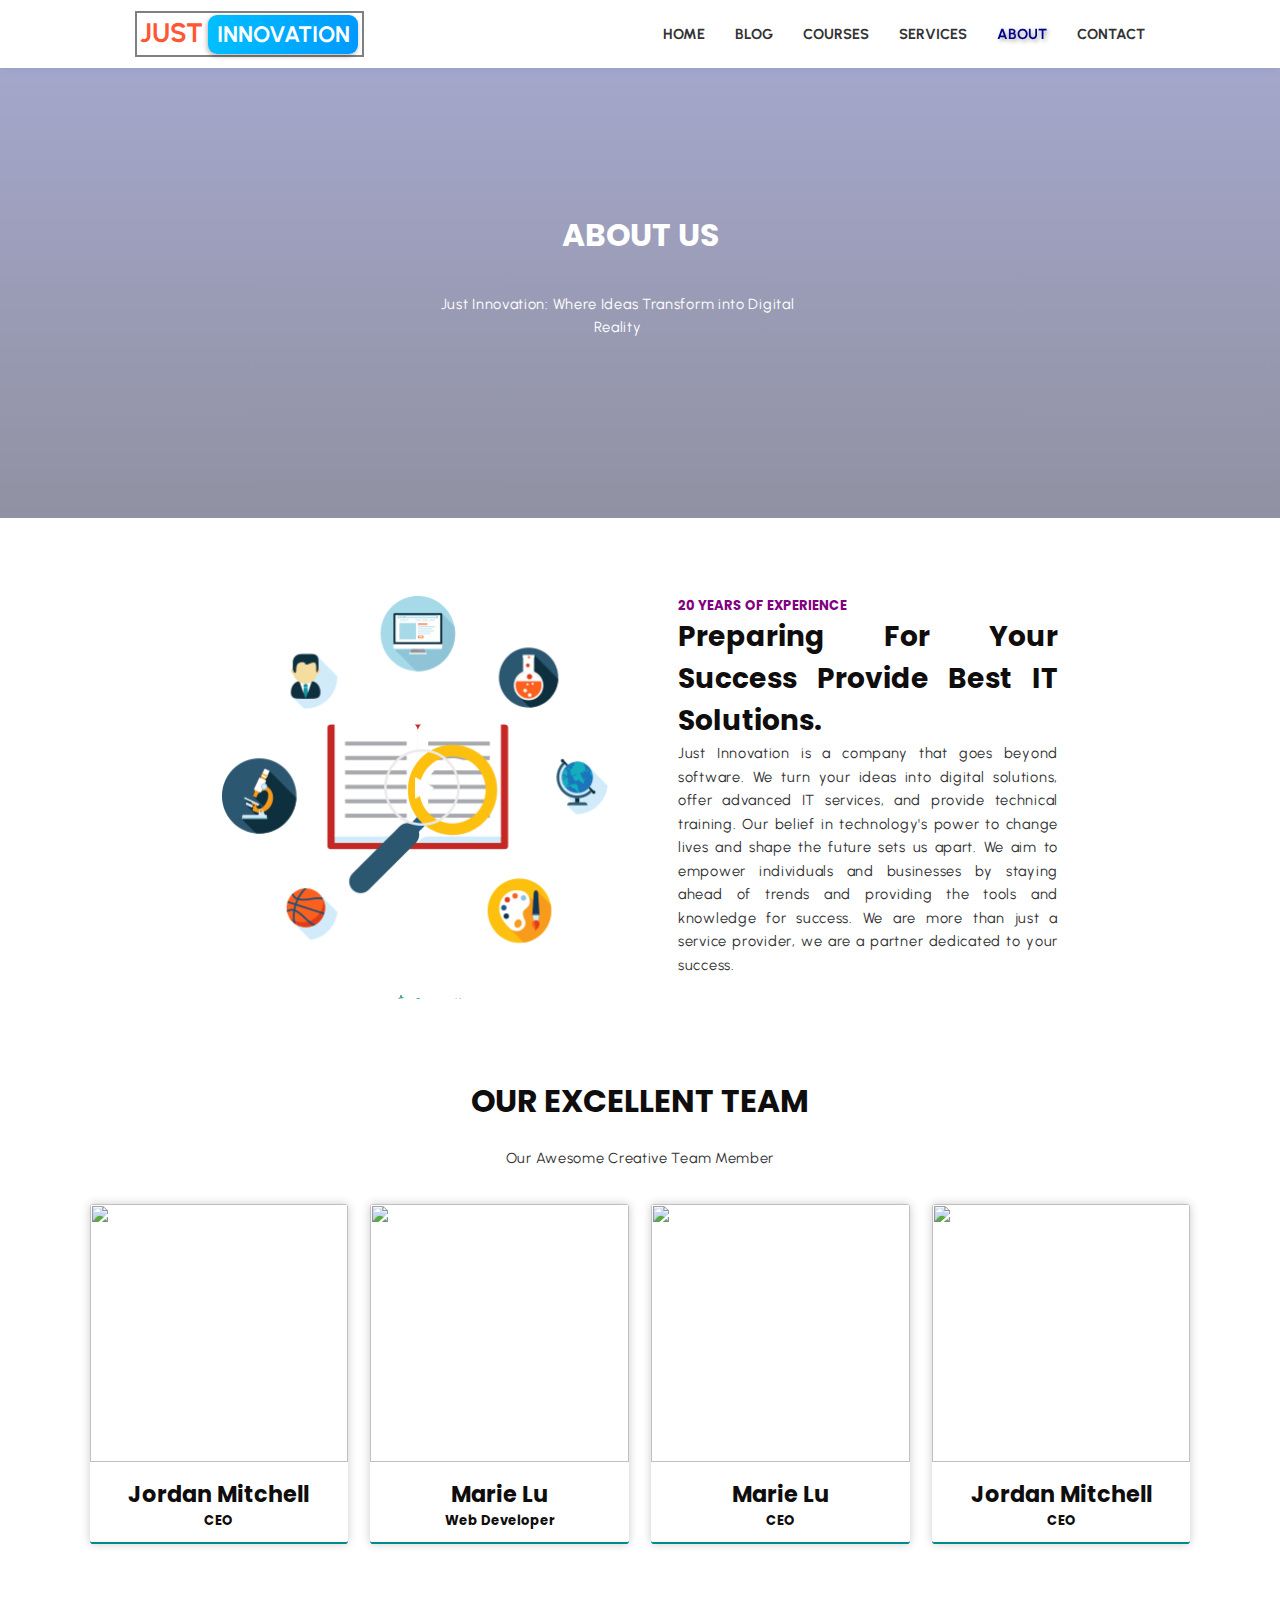
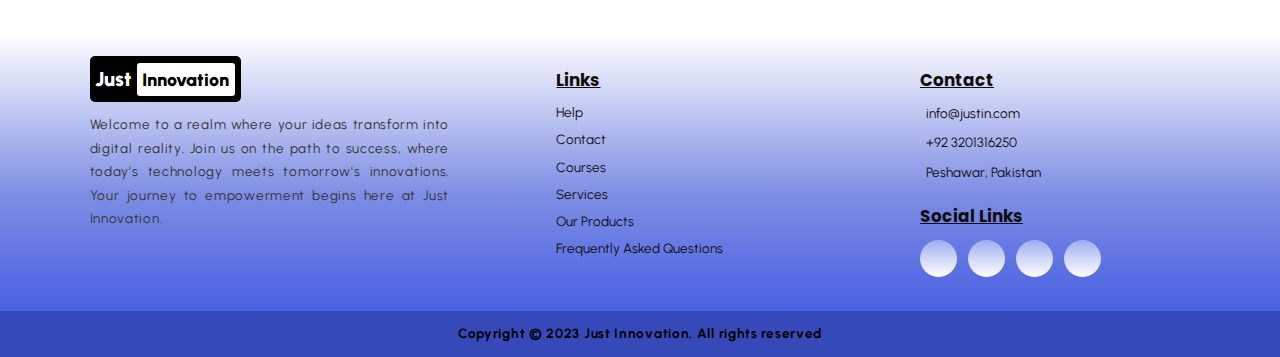
==== about.html @ c1ca33aa "commit" ====
<!DOCTYPE html>
<html lang="en">

<head>
  <meta charset="UTF-8" />
  <meta name="viewport" content="width=device-width, initial-scale=1.0" />
  <title>JUST IN - About Us</title>
  <link rel="shortcut icon" href="images/favicon.ico" type="image/x-icon">
  <link rel="stylesheet" href="https://cdnjs.cloudflare.com/ajax/libs/font-awesome/6.4.2/css/all.min.css"
    integrity="sha512-z3gLpd7yknf1YoNbCzqRKc4qyor8gaKU1qmn+CShxbuBusANI9QpRohGBreCFkKxLhei6S9CQXFEbbKuqLg0DA=="
    crossorigin="anonymous" referrerpolicy="no-referrer" />
  <link rel="stylesheet" href="style.css" />
</head>

<body>
  <!-- ========== Start navbar ========== -->
  <header class="navbar-section">
    <div class="container">
      <div class="navbar-brand">
        <a href="index.html"><span>just</span><span>innovation</span></a>
      </div>
      <div class="navbar-links">
        <ul>
          <li class="nav-item"><a class="nav-link" href="index.html">home</a></li>
          <li class="nav-item"><a class="nav-link" href="blog.html">blog</a></li>
          <li class="nav-item"><a class="nav-link" href="courses.html">courses</a></li>
          <li class="nav-item"><a class="nav-link" href="services.html">services</a></li>
          <li class="nav-item"><a class="nav-link active" href="about.html">about</a></li>
          <li class="nav-item"><a class="nav-link" href="contact.html">contact</a></li>
        </ul>
      </div>
    </div>
  </header>
  <!-- ========== End navbar ========== -->
  <!-- ========== Start About page Section ========== -->
  <section class="about-page-section">
    <div class="container top-bg">
      <div>
        <h1 class="section-heading">about us</h1>
        <p class="section-para">Just Innovation: Where Ideas Transform into Digital Reality</p>
      </div>
    </div>
    <div class="container">
      <div class="about">
        <figure>
          <img src="images/about.png" alt="" width="100%" height="100%">
        </figure>
        <div class="about-content">
          <h3 class="box-sub-heading">20 YEARS OF EXPERIENCE</h3>
          <h1 class="box-heading">Preparing For Your Success Provide Best IT Solutions.</h1>
          <p class="box-para">Just Innovation is a company that goes beyond software. We turn your ideas into digital
            solutions, offer advanced IT services, and provide technical training. Our belief in technology's power to
            change lives and shape the future sets us apart. We aim to empower individuals and businesses by staying
            ahead of trends and providing the tools and knowledge for success. We are more than just a service provider,
            we are a partner dedicated to your success.</p>
        </div>
      </div>
    </div>
  </section>
  <!-- ========== End About page Section ========== -->
  <!-- ========== Start Team Section ========== -->
  <section class="team-page-section">
    <div class="container">
      <div>
        <h1 class="section-heading">Our Excellent Team</h1>
        <p class="section-para">Our Awesome Creative Team Member</p>
      </div>
    </div>
    <div class="container grid grid-four-cols">
      <div class="team">
        <figure>
          <img src="https://qph.cf2.quoracdn.net/main-thumb-3607412-200-dyfgeuyqrqdehdspooupvbqpagcthrwj.jpeg" alt=""
            width="100%" height="100%">
        </figure>
        <div class="team-content">
          <h1 class="name">Jordan Mitchell</h1>
          <h3 class="post">CEO</h3>
        </div>
        <div class="media-icons">
          <ul>
            <li><a href="https://www.facebook.com" target="_blank"><i class="fa-brands fa-facebook"></i></a></li>
            <li><a href="https://www.pinterest.com" target="_blank"><i class="fa-brands fa-pinterest"></i></a></li>
            <li><a href="https://www.twitter.com" target="_blank"><i class="fa-brands fa-twitter"></i></a></li>
            <li><a href="https://www.linkedin.com" target="_blank"><i class="fa-brands fa-linkedin"></i></a></li>
          </ul>
        </div>
      </div>
      <div class="team">
        <figure>
          <img src="https://images1.penguinrandomhouse.com/author/223095" alt="" width="100%" height="100%">
        </figure>
        <div class="team-content">
          <h1 class="name">Marie Lu</h1>
          <h3 class="post">Web Developer</h3>
        </div>
        <div class="media-icons">
          <ul>
            <li><a href="https://www.facebook.com" target="_blank"><i class="fa-brands fa-facebook"></i></a></li>
            <li><a href="https://www.pinterest.com" target="_blank"><i class="fa-brands fa-pinterest"></i></a></li>
            <li><a href="https://www.twitter.com" target="_blank"><i class="fa-brands fa-twitter"></i></a></li>
            <li><a href="https://www.linkedin.com" target="_blank"><i class="fa-brands fa-linkedin"></i></a></li>
          </ul>
        </div>
      </div>
      <div class="team">
        <figure>
          <img src="https://images1.penguinrandomhouse.com/author/223095" alt="" width="100%" height="100%">
        </figure>
        <div class="team-content">
          <h1 class="name">Marie Lu</h1>
          <h3 class="post">CEO</h3>
        </div>
        <div class="media-icons">
          <ul>
            <li><a href="https://www.facebook.com" target="_blank"><i class="fa-brands fa-facebook"></i></a></li>
            <li><a href="https://www.pinterest.com" target="_blank"><i class="fa-brands fa-pinterest"></i></a></li>
            <li><a href="https://www.twitter.com" target="_blank"><i class="fa-brands fa-twitter"></i></a></li>
            <li><a href="https://www.linkedin.com" target="_blank"><i class="fa-brands fa-linkedin"></i></a></li>
          </ul>
        </div>
      </div>
      <div class="team">
        <figure>
          <img src="https://qph.cf2.quoracdn.net/main-thumb-3607412-200-dyfgeuyqrqdehdspooupvbqpagcthrwj.jpeg" alt=""
            width="100%" height="100%">
        </figure>
        <div class="team-content">
          <h1 class="name">Jordan Mitchell</h1>
          <h3 class="post">CEO</h3>
        </div>
        <div class="media-icons">
          <ul>
            <li><a href="https://www.facebook.com" target="_blank"><i class="fa-brands fa-facebook"></i></a></li>
            <li><a href="https://www.pinterest.com" target="_blank"><i class="fa-brands fa-pinterest"></i></a></li>
            <li><a href="https://www.twitter.com" target="_blank"><i class="fa-brands fa-twitter"></i></a></li>
            <li><a href="https://www.linkedin.com" target="_blank"><i class="fa-brands fa-linkedin"></i></a></li>
          </ul>
        </div>
      </div>
    </div>
  </section>
  <!-- ========== End Team Section ========== -->
  <!-- ========== Start footer Section ========== -->
  <section class="last-section">
    <footer>
      <div class="container">
        <div class="grid grid-three-cols">
          <div class="card">
            <div class="footer-brand">
              <a href="index.html">
                <span class="logo-text">Just<span class="highlight">Innovation</span></span>
              </a>
            </div>
            <p>Welcome to a realm where your ideas transform into digital reality. Join us on the path to success, where
              today's technology meets tomorrow's innovations. Your journey to empowerment begins here at Just
              Innovation.
            </p>
          </div>
          <div class="links">
            <h2>Links</h2>
            <ul>
              <li><a href="#">Help</a></li>
              <li><a href="contact.html">Contact</a></li>
              <li><a href="courses.html">Courses</a></li>
              <li><a href="services.html">Services</a></li>
              <li><a href="products.html">Our Products</a></li>
              <li><a href="faq.html">Frequently Asked Questions</a></li>
            </ul>
          </div>
          <div class="contact">
            <div class="contact-icons">
              <h2>Contact</h2>
              <ul>
                <li><i class="fa-solid fa-envelope"></i>info@justin.com</li>
                <li><i class="fa-solid fa-phone-volume"></i>+92 3201316250</li>
                <li><i class="fa-solid fa-location-dot"></i><a href="">Peshawar, Pakistan</a></li>
              </ul>
            </div>
            <div class="social-icons">
              <h2>Social Links</h2>
              <ul>
                <li><a href="https://www.facebook.com" target="_blank"><i class="fa-brands fa-facebook"
                      style="color:#1877F2"></a></i>
                </li>
                <li><a href="https://www.youtube.com" target="_blank"><i class="fa-brands fa-youtube"
                      style="color:#FF0000"></a></i>
                </li>
                <li><a href="https://www.discord.com" target="_blank"><i class="fa-brands fa-discord"
                      style="color:#5865F2"></a></i>
                </li>
                <li><a href="https://www.linkedin.com" target="_blank"><i class="fa-brands fa-linkedin-in"
                      style="color:#0077B5"></i></a>
                </li>
              </ul>
            </div>
          </div>
        </div>
        <div class="copyright">
          <p>Copyright © 2023 <a href="index.html">Just Innovation</a>. All rights reserved</p>
        </div>
      </div>
    </footer>
  </section>
  <!-- ========== End footer Section ========== -->
  <script src="script.js"></script>
</body>

</html>
---- style.css ----
@import url("https://fonts.googleapis.com/css2?family=Poppins:wght@100;200;300;400;500;600;700;800;900&family=Urbanist:wght@100;200;300;400;500;600;700;800;900&display=swap");

/* base line */
* {
  margin: 0;
  padding: 0;
  box-sizing: border-box;
  font-family: "Urbanist", sans-serif;
  color: var(--font-color);
}

html {
  font-size: 80%;
}

h1,
h2,
h3,
h4,
h5,
h6 {
  font-family: "Poppins", sans-serif;
  text-transform: capitalize;
}

p,
label {
  font-size: 1.3rem;
  letter-spacing: 0.7px;
  color: var(--para-color);
  line-height: 2.1rem;
}

a {
  text-decoration: none;
  color: inherit;
}

ul,
li {
  list-style: none;
}

/* theme */
:root {
  --main-color: #0099ff;
  --supporting-color: #ff5733;
  --supporting2-color: #e3ecf7;
  --bg-color: hsl(0, 90%, 100%) ff;
  --white-color: white;
  --black-color: black;
  --font-color: #0f0d0d;
  --heading-color: black;
  --para-color: #333;
  --btn-hover-color: hsl(11, 80%, 60%);
  --btn-box-shadow: rgba(50, 50, 93, 0.25) 0px 6px 12px -2px,
    rgba(0, 0, 0, 0.3) 0px 3px 7px -3px;
}

/* layout */
.container {
  max-width: 150rem;
  margin: 0 auto;
  padding: 0 8rem;
  height: max-content;
}

.grid {
  display: grid;
  padding: 3rem 8rem;
}

.grid-two-cols {
  grid-template-columns: repeat(2, 1fr);
}

.grid-three-cols {
  grid-template-columns: repeat(3, 1fr);
}

.grid-four-cols {
  grid-template-columns: repeat(4, 1fr);
}

/* module / reusable */
.section-heading {
  margin: 5rem 0 2rem;
  font-size: 2.8rem;
  text-align: center;
  text-transform: uppercase;

  & h1 {
    font-size: 2.8rem;
  }
}
.section-para {
  text-align: center;
  display: block;
  width: 90%;
  margin: 0 auto;
  font-size: 1.3rem;
}

.box-heading,
.card-heading {
  font-size: 1.5rem;
  margin: 1.5rem 0;
}
.box-para,
.card-para {
  font-size: 1.3rem;
}
.btn {
  padding: 1rem;
  background-color: var(--main-color);
  color: var(--bg-color);
  font-size: large;
  font-weight: bold;
  border-radius: 5px;
  -webkit-border-radius: 5px;
  -moz-border-radius: 5px;
  -ms-border-radius: 5px;
  -o-border-radius: 5px;
  transition: all 0.1s linear;
  -webkit-transition: all 0.1s linear;
  -moz-transition: all 0.1s linear;
  -ms-transition: all 0.1s linear;
  -o-transition: all 0.1s linear;
  box-shadow: var(--btn-box-shadow);
  text-transform: capitalize;
  width: max-content;
  letter-spacing: 1px;
  cursor: pointer;

  &:hover {
    background-color: var(--btn-hover-color);
  }
}

input::placeholder,
textarea::placeholder,
option {
  font-weight: bold;
  color: #555555bd;
}

.top-bg {
  height: 50vh;
  display: grid;
  place-items: center;

  & h1,
  & p {
    color: white;
    padding: 0 2rem;
    margin: 0 0 3rem;
  }
  background: fixed;
  background-image: linear-gradient(
      rgba(130, 134, 190, 0.7),
      rgba(0, 0, 0, 0.5)
    ),
    url("https://images.unsplash.com/photo-1551434678-e076c223a692?q=80&w=1470&auto=format&fit=crop&ixlib=rb-4.0.3&ixid=M3wxMjA3fDB8MHxwaG90by1wYWdlfHx8fGVufDB8fHx8fA%3D%3D");
  background-position: 10%;
  background-repeat: no-repeat;
}

/* states */
/***** Start navbar *****/
.navbar-section {
  width: 100%;
}

/* logo */
.navbar-section .container {
  display: flex;
  justify-content: space-around;
  align-items: center;
  flex-wrap: wrap;
  padding: 1rem 0;
  box-shadow: 0 0 10px 0 #bee3f0;
}

.navbar-brand a {
  text-transform: uppercase;
  border: 2px solid grey;
  display: block;
  padding: 0.25rem 0.3rem 0.5rem;
  font-weight: bold;
}

.navbar-brand a span:first-child {
  color: var(--supporting-color);
  margin-right: 0.4rem;
  font-size: 2.4rem;
}

.navbar-brand a span:last-child {
  background: linear-gradient(to right, #00bfff, #0099ff);
  font-size: 2rem;
  color: #fff;
  padding: 0.5rem 0.8rem;
  border-radius: 9px;
  box-shadow: -1px 2px 5px rgba(0, 0, 0, 0.3);
  -webkit-border-radius: 9px;
  -moz-border-radius: 9px;
  -ms-border-radius: 9px;
  -o-border-radius: 9px;
}
/* logo end */
.navbar-links ul {
  display: flex;
  list-style: none;
  font-size: 1.3rem;
  text-transform: uppercase;

  & li {
    margin-inline-start: 30px;
    display: inline-block;
    font-weight: bold;
    color: var(--para-color);
    position: relative;

    &::after {
      content: " ";
      position: absolute;
      bottom: 0;
      left: 0;
      width: 0;
      border-bottom: 2px solid var(--main-color);
      transition: all 0.3s linear;
      -webkit-transition: all 0.3s linear;
      -moz-transition: all 0.3s linear;
      -ms-transition: all 0.3s linear;
      -o-transition: all 0.3s linear;
    }

    &:hover:after {
      width: 100%;
    }
  }

  & .active {
    color: darkblue;
    filter: drop-shadow(2px 2px 2px rgb(161, 159, 159));
  }
}
/***** End navbar *****/
/***** Start hero *****/
main {
  background: linear-gradient(to left, #7283e4, #6ad1f1);
  height: 90vh;
  position: relative;
  display: grid;
}

.hero-section .grid {
  place-items: center;
  margin: 0;
  padding: 5rem;
  gap: 10rem;
}

.hero-content {
  height: max-content;
  display: grid;
  gap: 2rem;
  text-transform: capitalize;
  text-wrap: wrap;

  & .hero-subheading {
    color: darkblue;
    font-family: "Trebuchet MS", sans-serif;
  }

  & .hero-heading {
    color: #003b99;
    font-size: 3rem;
    font-weight: 900;
    filter: drop-shadow(2px 2px 2px orangered);
  }

  & .hero-para {
    color: var(--white-color);
    font-size: 1.2rem;
    text-align: justify;
    letter-spacing: 1px;
    line-height: 1.8rem;
    padding-right: 50px;
  }

  & .hero-btn {
    margin-top: 3rem;
  }
}

.hero-img img {
  transition: 2;
  transition: all 0.2s ease-in-out;
  -webkit-transition: all 0.3s ease-in-out;
  -moz-transition: all 0.3s ease-in-out;
  -ms-transition: all 0.3s ease-in-out;
  -o-transition: all 0.3s ease-in-out;

  &:hover {
    filter: drop-shadow(2px 3px 2px rgb(11, 168, 230));
    -webkit-filter: drop-shadow(2px 3px 2px rgb(11, 168, 230));
  }
}

/* shape divider */
.custom-shape-divider-bottom-1697214771 {
  position: absolute;
  bottom: 0;
  left: 0;
  width: 100%;
  overflow: hidden;
  line-height: 0;
  transform: rotate(180deg);
  -webkit-transform: rotate(180deg);
  -moz-transform: rotate(180deg);
  -ms-transform: rotate(180deg);
  -o-transform: rotate(180deg);
}

.custom-shape-divider-bottom-1697214771 svg {
  position: relative;
  display: block;
  width: calc(100% + 1.3px);
  height: 130px;
  transform: rotateY(180deg);
  -webkit-transform: rotateY(180deg);
  -moz-transform: rotateY(180deg);
  -ms-transform: rotateY(180deg);
  -o-transform: rotateY(180deg);

  &:nth-child(2) {
    bottom: 60px;
  }
}

.custom-shape-divider-bottom-1697214771 .shape-fill {
  fill: #ffffff;
}
/***** End hero *****/
/***** Start About Section *****/
.about-section .grid {
  gap: 5rem;
}

.about-section .about-box {
  display: grid;
  place-items: center;
  text-align: center;
  margin-bottom: 5rem;
  padding: 2rem 3rem;
  border-radius: 0.5rem;
  box-shadow: 0 0 1rem lightgray;
}

.about-section .icon {
  background-color: #bbdcf1;
  box-shadow: 0 0 100px 0px rgba(0, 0, 0, 0.3);
  border-radius: 50%;
  -webkit-border-radius: 50%;
  -moz-border-radius: 50%;
  -ms-border-radius: 50%;
  -o-border-radius: 50%;
  padding: 2rem;
  width: 10rem;
  height: 10rem;
  transition: all 0.3s ease-in-out;
  -webkit-transition: all 0.3s ease-in-out;
  -moz-transition: all 0.3s ease-in-out;
  -ms-transition: all 0.3s ease-in-out;
  -o-transition: all 0.3s ease-in-out;

  &:hover {
    background: linear-gradient(
      to left,
      rgb(133, 174, 240),
      rgb(180, 204, 243)
    );
    transform: scale(1.1);
    -webkit-transform: scale(1.1);
    -moz-transform: scale(1.1);
    -ms-transform: scale(1.1);
    -o-transform: scale(1.1);
  }
}
/***** End About Section *****/
/***** Course Section *****/
.course-section {
  background-color: #f1fcff;
  padding: 3rem 0;
  display: grid;
  place-items: center;
  gap: 1rem;

  & .section-heading {
    margin-bottom: 2rem;
  }

  & .grid {
    gap: 3rem;
  }
}

.course-section .course-box {
  background: linear-gradient(to left, #b6b6fd46, #ffffff33);
  padding: 5rem 4rem 1rem;
  box-shadow: rgba(0, 0, 0, 0.2) 0px 10px 50px;
  transition: all 0.2s ease-in-out;
  -webkit-transition: all 0.2s ease-in-out;
  -moz-transition: all 0.2s ease-in-out;
  -ms-transition: all 0.2s ease-in-out;
  -o-transition: all 0.2s ease-in-out;
  border-radius: 0.5rem;
  -webkit-border-radius: 0.5rem;
  -moz-border-radius: 0.5rem;
  -ms-border-radius: 0.5rem;
  -o-border-radius: 0.5rem;
  cursor: pointer;
  text-align: justify;
  min-height: max-content;
  border: 1px solid white;

  & .icon {
    padding: 1.3rem;
    width: 7rem;
    height: 7rem;
    border-radius: 50%;
    -webkit-border-radius: 50%;
    -moz-border-radius: 50%;
    -ms-border-radius: 50%;
    -o-border-radius: 50%;
  }

  & img {
    filter: drop-shadow(2px 2px 2px black);
    -webkit-filter: drop-shadow(2px 2px 2px black);
  }

  & .web {
    background: linear-gradient(to right, #0c8b0026, #00000031);
  }

  & .python {
    background: linear-gradient(to right, #02008b36, #97880049);
  }

  & .app {
    background: linear-gradient(to right, #fffb0031, #004ffa2d, #9900ff26);
  }

  & .ui-ux {
    background: linear-gradient(to right, #8b000026, #03009b26);
  }

  & .machine {
    background: linear-gradient(to right, #8b007826, #00426126);
  }

  & .media {
    background: linear-gradient(to right, #008d2a26, #ff000026);
  }

  & h3:hover {
    text-decoration: 1.5px underline;
  }

  & button {
    width: 100%;
    padding: 1rem;
    border: none;
    background: none;
    margin: 2rem 0;
    cursor: pointer;
    font-size: 1.4rem;
    font-weight: 600;
    background-color: #d0e0fa;
    transition: all 0.3s ease-in-out;
    -webkit-transition: all 0.3s ease-in-out;
    -moz-transition: all 0.3s ease-in-out;
    -ms-transition: all 0.3s ease-in-out;
    -o-transition: all 0.3s ease-in-out;
    color: var(--black-color);
  }

  &:hover button {
    background-color: #003b99;
    color: var(--white-color);
  }

  &:hover {
    background: linear-gradient(to right, #ebde9646, #5affff33);
  }
}

.course-section .btn {
  border-radius: 0;
  -webkit-border-radius: 0;
  -moz-border-radius: 0;
  -ms-border-radius: 0;
  -o-border-radius: 0;
}
/***** End Course Section *****/
/***** Choose Section *****/
.choose-section {
  & .grid {
    gap: 3rem;
  }

  & .section-heading {
    margin: 10rem 0 2rem;
  }
}

.choose-box {
  position: relative;
  padding: 4rem 3rem;
  width: 100%;
  height: 100%;
  border-radius: 1rem;
  background: linear-gradient(to top, #00000035, #d5e4ee);
  transition: all 0.8s ease-in;

  & p,
  & h1 {
    text-align: center;
  }
  &:hover {
    background: linear-gradient(to top, #00000038, #d5eee9);
  }
}
/***** End Choose Section *****/
/***** Partners Section *****/
.partner-section {
  & .grid {
    padding: 3rem;
    gap: 3rem;
    background: linear-gradient(to top, #cacaca00, #b5f0ff42);
  }

  & h1 {
    margin-top: 1rem;
    font-size: 2rem;
  }

  & .section-left,
  & .section-right {
    display: flex;
    flex-direction: column;
    justify-content: space-between;
  }
}

.partner-logo {
  display: flex;
  flex-wrap: wrap;
  justify-content: center;
  gap: 4rem;

  & img {
    padding: 1rem;
    max-width: 100%;
    width: 11rem;
    cursor: pointer;
    transition: all 0.2s ease-in-out;

    &:hover {
      scale: 1.2;
    }
  }
}
/***** End Partners Section *****/
/***** Bottom contact Section *****/
.contact-section {
  margin-top: 2rem;

  & .grid {
    width: 60%;
    padding: 2rem;
    background: linear-gradient(to right, #4e54c8, #8f94fb);
    place-items: center;
    border-radius: 0.5rem;
  }
  & h1 {
    color: darkblue;
    text-shadow: 2px 2px 2px rgb(137, 192, 49);
    margin-bottom: 2rem;
    font-size: 1.6rem;
    width: 90%;
  }
  & img {
    width: 100%;
    min-width: 20rem;
  }

  & .btn {
    & i {
      color: white;
      padding: 0.5rem;
      transition: all 0.3s ease-in;
    }
    &:hover i {
      translate: 0.5rem;
    }
  }
}
/***** End Bottom contact Section *****/

.last-section {
  background: linear-gradient(to top, #354fe2, #7d8de4, #ffffff);
}
/***** footer Section *****/
footer {
  margin-top: 5rem;
  .container {
    padding: 0;
  }

  & .grid {
    grid-template-columns: repeat(3, 1fr);
    gap: 1rem;
    place-items: center;
    align-items: start;
  }

  & p,
  li {
    font-size: 1.2rem;
    text-align: justify;
  }

  & h2 {
    margin-bottom: 1rem;
    text-decoration: underline;
  }
}

.footer-brand {
  & a {
    text-decoration: none;
    display: inline-block;
    font-weight: bold;
    padding: 0 0 2rem;
  }

  .logo-text {
    font-size: 1.8rem;
    background-color: black;
    color: white;
    padding: 1rem 0.5rem;
    border-radius: 5px;
    font-weight: bolder;
  }

  .highlight {
    font-size: 1.6rem;
    background-color: white;
    color: black;
    padding: 0.5rem;
    margin-left: 0.5rem;
    border-radius: 3px;
  }
}

footer .links ul {
  display: grid;
  gap: 1rem;

  & li {
    transition: all 0.2s ease-in-out;

    &:hover {
      color: white;
    }
  }
}

footer .contact {
  display: grid;
  gap: 2rem;

  & .contact-icons ul {
    display: grid;

    gap: 1rem;
    & li i {
      font-size: 1.3rem;
      margin-right: 0.5rem;
    }
  }

  & .social-icons ul {
    display: flex;
    flex-wrap: wrap;
    gap: 1rem;

    & li {
      width: 3.3rem;
      height: 3.3rem;
      display: flex;
      justify-content: center;
      align-items: center;
      z-index: 1;

      position: relative;

      &:after {
        content: " ";
        width: inherit;
        height: inherit;
        background: linear-gradient(to top, white, rgb(158, 173, 241));
        border-radius: 50%;
        position: absolute;
        top: 0;
        left: 0;
        z-index: -1;
        transition: all 0.3s ease-in-out;
      }
      &:hover::after {
        rotate: 360deg;
      }
    }

    & li i {
      font-size: 2.2rem;
    }
  }
}

.copyright {
  padding: 1rem;
  font-weight: bold;
  background: #3649b8;

  & P {
    text-align: center;
    color: black;
  }
}
/***** End Footer Section *****/
/* ? --------------- Pages --------------- ? */
/***** Blog page Section *****/
.blog-page-section {
  & .top-bg {
    background-image: linear-gradient(
        rgba(130, 134, 190, 0.7),
        rgba(0, 0, 0, 0.5)
      ),
      url("https://images.unsplash.com/photo-1557804506-669a67965ba0?q=80&w=1548&auto=format&fit=crop&ixlib=rb-4.0.3&ixid=M3wxMjA3fDB8MHxwaG90by1wYWdlfHx8fGVufDB8fHx8fA%3D%3D");
    background-position: 100% 80%;
  }

  & .grid {
    gap: 3rem;
  }
}
.blog {
  box-shadow: 0 0 20px 0 rgba(0, 0, 0, 0.288);
  border-radius: 5px;
  cursor: pointer;
  transition: all 0.3s ease-in-out;

  &:hover {
    scale: 1.01;
  }

  & h1 {
    margin: 0;

    &:hover {
      text-decoration: 2px underline;
    }
  }

  & img {
    width: 100%;
    height: auto;
    border-radius: 5px 5px 0 0;
  }

  & .blog-arrow {
    position: absolute;
    bottom: 2rem;
    right: 2rem;
    font-size: 1.3rem;
  }

  &:hover .blog-arrow {
    animation: arrow 2s linear infinite alternate-reverse;
  }
}

.blog .blog-content {
  padding: 1rem;
  position: relative;
  display: grid;
  gap: 2rem;

  & .category p {
    display: inline;
    padding: 0.3rem 0.7rem;
    background-color: var(--supporting-color);
    border-radius: 50px;
    text-transform: uppercase;
    font-size: 1rem;
    color: white;
    font-weight: bold;
  }

  & .author {
    display: flex;
    gap: 1rem;
    align-items: center;

    & img {
      width: 4rem;
      height: 4rem;
      border-radius: 50%;
      border: 2px solid grey;
      padding: 2px;
    }

    & h3 {
      margin-bottom: 6px;

      &:hover {
        text-decoration: 1px underline;
      }
    }

    & i {
      margin-right: 5px;
    }
  }
}

@keyframes arrow {
  0% {
    translate: 1rem;
  }
  100% {
    translate: -0.5rem;
    scale: 1.3;
  }
}
/***** End Blog page Section *****/
/***** Contact Page Section *****/
.contact-page-section {
  & .container {
    gap: 2rem;
  }

  & form {
    display: grid;
    gap: 0.5rem;
    background-color: var(--supporting2-color);
    padding: 2rem;
    min-width: 500px;

    .grid {
      padding: 0;
      gap: 1rem;
    }
  }
  & label {
    display: block;
    text-transform: uppercase;
  }

  & input,
  textarea,
  button {
    padding: 0.8rem;
    font-size: 1.1rem;
    width: 100%;
    outline: none;
    resize: vertical;
    border-radius: 0.3rem;
    letter-spacing: 1px;
    border: none;

    &:focus {
      box-shadow: inset 0 0 10px 0 #78c7fc;
    }
  }
}

.contact-box {
  & .grid {
    gap: 2rem;
    place-items: center;
    font-size: 1.6rem;
    background: #d1dadd;
    box-shadow: 0 0 6rem 0 #ccc;
    border-radius: 0.5rem;
  }

  & li {
    display: flex;
    justify-content: center;
    align-items: center;
    gap: 1rem;

    & i {
      font-size: 3rem;
    }
  }
}
/***** End Contact Page Section *****/
/***** Courses page Section *****/
.course-page-section {
  padding: 0;
  position: relative;

  & .top-bg {
    background-image: linear-gradient(
        rgba(130, 134, 190, 0.7),
        rgba(0, 0, 0, 0.5)
      ),
      url("https://images.unsplash.com/photo-1523580846011-d3a5bc25702b?q=80&w=1470&auto=format&fit=crop&ixlib=rb-4.0.3&ixid=M3wxMjA3fDB8MHxwaG90by1wYWdlfHx8fGVufDB8fHx8fA%3D%3D");
  }

  & .course-search-box {
    box-shadow: 0 0 20px 0 rgb(197, 191, 191);
    background-color: #dff0f5;
    width: max-content;
    margin-top: 3rem;

    & form {
      padding: 1rem;
      display: flex;
      justify-content: space-evenly;
      gap: 1rem;
      width: 100%;
    }

    & label:nth-child(2),
    & select {
      width: 10rem;
    }

    & input,
    & button,
    & select {
      border: none;
      outline: none;
      padding: 8px 15px;
      border-radius: 4px;
      height: 45px;
      font-size: 1.1rem;
      width: 100%;
      background-color: #cddee2af;

      &:focus {
        box-shadow: 0 0 1px 1px rgb(0, 195, 255);
      }
    }

    & #course-search {
      min-width: 25rem;
    }

    & select {
      width: 9rem;
    }

    & option {
      font-weight: bold;
      color: #555;
    }

    & button {
      display: flex;
      align-items: center;
      background-color: #00c3ffde;
      cursor: pointer;
      width: max-content;
      font-weight: bold;
      gap: 0.5rem;
      transition: all 0.2s ease-in-out;

      &:hover {
        background-color: #069fdb;
        color: white;
      }

      &:hover i {
        transition: all 0.3s ease-in-out;
        translate: 20%;
      }
    }
  }

  & .course-box {
    padding: 0;
    box-shadow: none;
    display: flex;
    flex-direction: column;
    justify-content: space-between;

    & h3:hover {
      text-decoration: none;
    }
    &:hover {
      scale: 1.04;
    }

    & figure {
      position: relative;

      & img {
        filter: none;
        -webkit-filter: none;
      }
      & .price {
        position: absolute;
        bottom: 0;
        right: 0;
        font-size: 1.3rem;
        background-color: rgb(50, 5, 211);
        filter: drop-shadow(inset 0 0 20px red);
        color: cyan;
        padding: 0.7rem;
        font-weight: bold;

        & i {
          color: inherit;
        }
      }
    }

    & .box-content {
      padding: 1.5rem;
    }

    & .category {
      background-color: #0099ff;
      padding: 5px;
      display: inline-block;
      border-radius: 2rem;
    }

    & .feedback {
      display: flex;
      padding: 1rem 0;
      flex-direction: column;
      align-items: center;
      gap: 1rem;
      width: 100%;

      & i {
        color: rgb(255, 217, 0);
      }

      & p {
        font-size: 1.2rem;
      }
    }

    & .btn {
      display: flex;
      align-items: center;
      width: 100%;
      padding: 0;

      & button {
        margin: 0;
        box-shadow: none;
        background-color: #0099ff;
        color: var(--white-color);

        &:hover {
          background-color: #0267aa;
        }
      }

      & a {
        font-size: 1.2rem;
        padding: 0.8rem;
        display: flex;
        align-items: center;
        gap: 0.3rem;
        text-transform: lowercase;
      }
    }
  }
  .author {
    display: flex;
    gap: 1rem;
    align-items: center;

    & img {
      width: 4rem;
      height: 4rem;
      border-radius: 50%;
      border: 2px solid grey;
      padding: 2px;
    }

    & h3 {
      margin-bottom: 6px;

      & span:hover {
        text-decoration: 1px underline;
        color: rebeccapurple;
      }
    }

    & i {
      margin-right: 5px;
    }
  }
}
/***** Reviews Section *****/
.review-section {
  .grid {
    gap: 3rem;
  }
}
.review {
  display: flex;
  flex-direction: column;
  align-items: center;
  justify-content: center;
  gap: 2rem;
  padding: 2.5rem 2rem;
  text-align: center;
  box-shadow: 0 0 8px 0 rgb(218, 218, 218);
  border-radius: 0.5rem;

  & img {
    width: 7rem;
    height: 7rem;
    border-radius: 50%;
    border: 2px solid grey;
    padding: 2px;
  }

  & .feedback {
    display: grid;
    place-items: center;
    gap: 0.8rem;

    & li {
      margin-bottom: 0.5rem;
    }

    & .name {
      cursor: pointer;
    }

    & .profession {
      color: darkcyan;
      font-size: 1.3rem;
    }
  }
}
/***** End Reviews Section *****/
/***** End Courses page Section *****/
/***** Services Page Section *****/
.services-page-section {
  & .top-bg {
    background-image: linear-gradient(
        rgba(130, 134, 190, 0.7),
        rgba(0, 0, 0, 0.5)
      ),
      url("https://images.unsplash.com/photo-1551434678-e076c223a692?q=80&w=1470&auto=format&fit=crop&ixlib=rb-4.0.3&ixid=M3wxMjA3fDB8MHxwaG90by1wYWdlfHx8fGVufDB8fHx8fA%3D%3D");
  }

  & .grid {
    gap: 3rem 5rem;
  }
}
.service {
  padding: 2rem;
  box-shadow: rgba(61, 67, 60, 0.3) 0 0 10px 0;
  border-radius: 0.5rem;
  background-color: rgb(227, 231, 230);
  display: grid;
  place-items: center;
  gap: 1rem;
  text-align: center;

  overflow: hidden;
  position: relative;

  &::after {
    content: "";
    position: absolute;
    top: -100%;
    width: 100%;
    height: 100%;

    background: rgba(75, 107, 121, 0.753);
    transition: all 0.3s ease-in-out;
  }

  & .icon,
  & p,
  & h1 {
    z-index: 1;
  }

  &:hover::after,
  &:hover p,
  &:hover h1 {
    top: 0;
    color: white;
  }

  & .icon {
    display: grid;
    place-items: center;
    width: 7rem;
    height: 7rem;
    font-size: 4rem;
    border-radius: 50%;
    background: linear-gradient(
      to right,
      rgba(255, 192, 203, 0.9),
      rgba(135, 206, 235, 0.9)
    );

    & i {
      background: conic-gradient(
        #6e42c1 0%,
        #9679ff 30%,
        #66c5e3 60%,
        #4c76ff 100%
      );
      background-clip: text;
      -webkit-background-clip: text;
      color: transparent;
    }
  }
}
/***** Pricing Section Section *****/
.pricing-page-section {
  background-color: rgba(0, 255, 255, 0.082);
  padding: 1rem 0;
  margin: 5rem auto;
  & .grid {
    gap: 3rem;
  }
}

.price-box {
  display: grid;
  place-items: center;
  gap: 1.5rem;
  color: white;
  box-shadow: 0 0 20px 0 #686565;
  padding: 2rem 0 5rem;
  border-radius: 1rem;
  transition: all 0.3s ease-in-out;

  & * {
    color: rgb(216, 216, 216);
  }

  & .fa-dollar-sign {
    margin-bottom: 1rem;
    font-size: 2rem;
    background-color: #ccc;
    padding: 1rem;
    width: 4rem;
    height: 4rem;
    border-radius: 50%;
  }

  & .detail,
  & .offers {
    display: flex;
    justify-content: center;
    align-items: center;
    gap: 3rem;
    font-size: 1.5rem;
    padding: 1rem;

    & ul {
      display: grid;
      gap: 1rem;

      &:first-child {
        filter: drop-shadow(0 0 1px cyan);
      }
    }
  }

  & .detail {
    gap: 3rem;
    flex-direction: column;
    text-align: center;
  }

  & .ctg {
    font-size: 3rem;
  }
  & .rs {
    font-size: 4rem;
  }
  & .pp {
    text-transform: uppercase;
    letter-spacing: 2px;
  }

  & .btn {
    padding: 0;
    border-radius: 5rem;
    background-color: rgb(255, 255, 255);
    cursor: pointer;

    & button {
      font-size: 1.8rem;
      padding: 1rem 3rem;
      background: transparent;
      color: rgb(61, 61, 61);
      text-transform: capitalize;
      border: none;
      outline: none;
      cursor: pointer;
      font-weight: bold;
    }

    &:hover {
      background-color: grey;
      & * {
        color: white;
      }
    }
  }

  &:hover {
    scale: 1.03;
  }
}
/***** End Pricing Section Section *****/
/***** End Services Page Section *****/
/***** About page Section *****/
.about-page-section {
  & .top-bg {
    background-image: linear-gradient(
        rgba(130, 134, 190, 0.7),
        rgba(0, 0, 0, 0.5)
      ),
      url("https://images.unsplash.com/photo-1556761175-5973dc0f32e7?q=80&w=1632&auto=format&fit=crop&ixlib=rb-4.0.3&ixid=M3wxMjA3fDB8MHxwaG90by1wYWdlfHx8fGVufDB8fHx8fA%3D%3D");
    background-position: 0 120%;
  }
}
.about {
  gap: 5rem;
  width: 80%;
  margin: 5rem auto;
  padding: 2rem;
  display: flex;
  justify-content: center;
  text-align: justify;

  & img {
    width: 400px;
    aspect-ratio: 1;
  }

  & h3 {
    color: purple;
    font-weight: bold;
  }
  & h1 {
    margin: 0;
    font-size: 2.5rem;
  }
}
/***** Team Section *****/
.team-page-section {
  & .grid {
    gap: 2rem;
  }
}

.team {
  text-align: center;
  position: relative;
  overflow: hidden;
  box-shadow: 0 0 10px 0 #ccc;
  border-bottom: 2px solid darkcyan;
  border-radius: 0.3rem;

  & img {
    width: 100%;
    aspect-ratio: 1;
  }
  & .team-content {
    margin: 1rem 0;
  }
  & .media-icons {
    position: absolute;
    top: -100%;
    width: 100%;
    height: 100%;
    background: linear-gradient(
      to bottom,
      #00000027,
      rgba(255, 255, 255, 0.562)
    );
    transition: all 0.3s ease-in-out;

    & ul {
      height: 100%;
      transform: translateY(35%);
      display: flex;
      justify-content: center;
      gap: 0.5rem;
    }
    & i {
      font-size: 3rem;
      color: black;

      &:hover {
        color: darkcyan;
      }
    }
  }
  &:hover .media-icons {
    top: 0%;
  }
}
/***** End Team Section *****/
/***** End About page Section *****/
/* ? --------------- Responsive --------------- ? */
@media (width <= 1400px) {
  html {
    font-size: 70%;
  }
}

@media (width <= 1200px) {
}

@media (width <= 1100px) {
  .grid-three-cols {
    grid-template-columns: repeat(2, 1fr);
  }

  .grid-four-cols {
    grid-template-columns: repeat(3, 1fr);
  }

  .about-section .grid,
  .course-section .grid,
  .blog-page-section .grid,
  .review-section .grid,
  .pricing-page-section .grid,
  .team-page-section .grid {
    gap: 4rem 5rem;
  }

  & footer .grid {
    grid-template-columns: repeat(2, 1fr);

    .contact {
      grid-column: 1/3;
      width: 100%;
      place-items: center;
      text-align: center;

      & div ul {
        display: flex;
        gap: 2rem;
        text-wrap: nowrap;
      }
    }
  }
}

@media (width <= 900px) {
  #hero-drops {
    display: none;
  }
}

@media (width <= 850px) {
  main {
    height: 80vh;
    & .hero-content {
      padding: 0 3rem;
    }
    & .hero-img {
      display: none;
    }
  }
  .grid-two-cols {
    grid-template-columns: 1fr;
  }

  & footer .grid {
    display: flex;
    flex-direction: column;
    align-items: center;
    justify-content: center;
    gap: 3rem;

    & * {
      text-align: center;
      gap: 3rem;
    }
  }
}

@media (width <= 768px) {
  .container {
    padding: 2rem 5rem;
  }

  .grid-four-cols {
    grid-template-columns: repeat(2, 1fr);
  }

  .about-section .grid,
  .course-section .grid,
  .blog-page-section .grid,
  .review-section .grid,
  .pricing-page-section .grid,
  .team-page-section .grid {
    gap: 2rem;
  }

  .navbar-section .container {
    display: flex;
    flex-direction: column;
    gap: 3rem;
  }

  .hero-section {
    & .grid {
      gap: 0;
    }
  }
}

@media (width <= 700px) {
  .container {
    padding: 2rem 20%;
  }
  .grid-three-cols {
    grid-template-columns: 100%;
  }
  & .hero-section .grid {
    padding: 4rem 0;
  }

  & .hero-content {
    width: 100%;
    padding: 0;

    & .hero-heading {
      font-size: 2.3rem;
    }

    & .hero-para {
      padding: 0;
    }
  }
  
  footer {
    font-size: 1.2em;
  }
  footer p,
  footer a {
    font-size: 1.4rem;
  }
}

@media (width <= 600px) {
  & footer .grid {
    padding: 1rem;

    .footer-para {
      padding: 1rem;
    }

    .contact-icons ul {
      flex-direction: column;
    }
  }
}

@media (width <= 500px) {
  .container {
    padding: 2rem 10%;
  }
  /* .grid-three-cols {
    grid-template-columns: 1fr;
  } */
}

@media (width <= 530px) {
  .grid-four-cols {
    grid-template-columns: 1fr;
    padding: 10rem;
  }
}
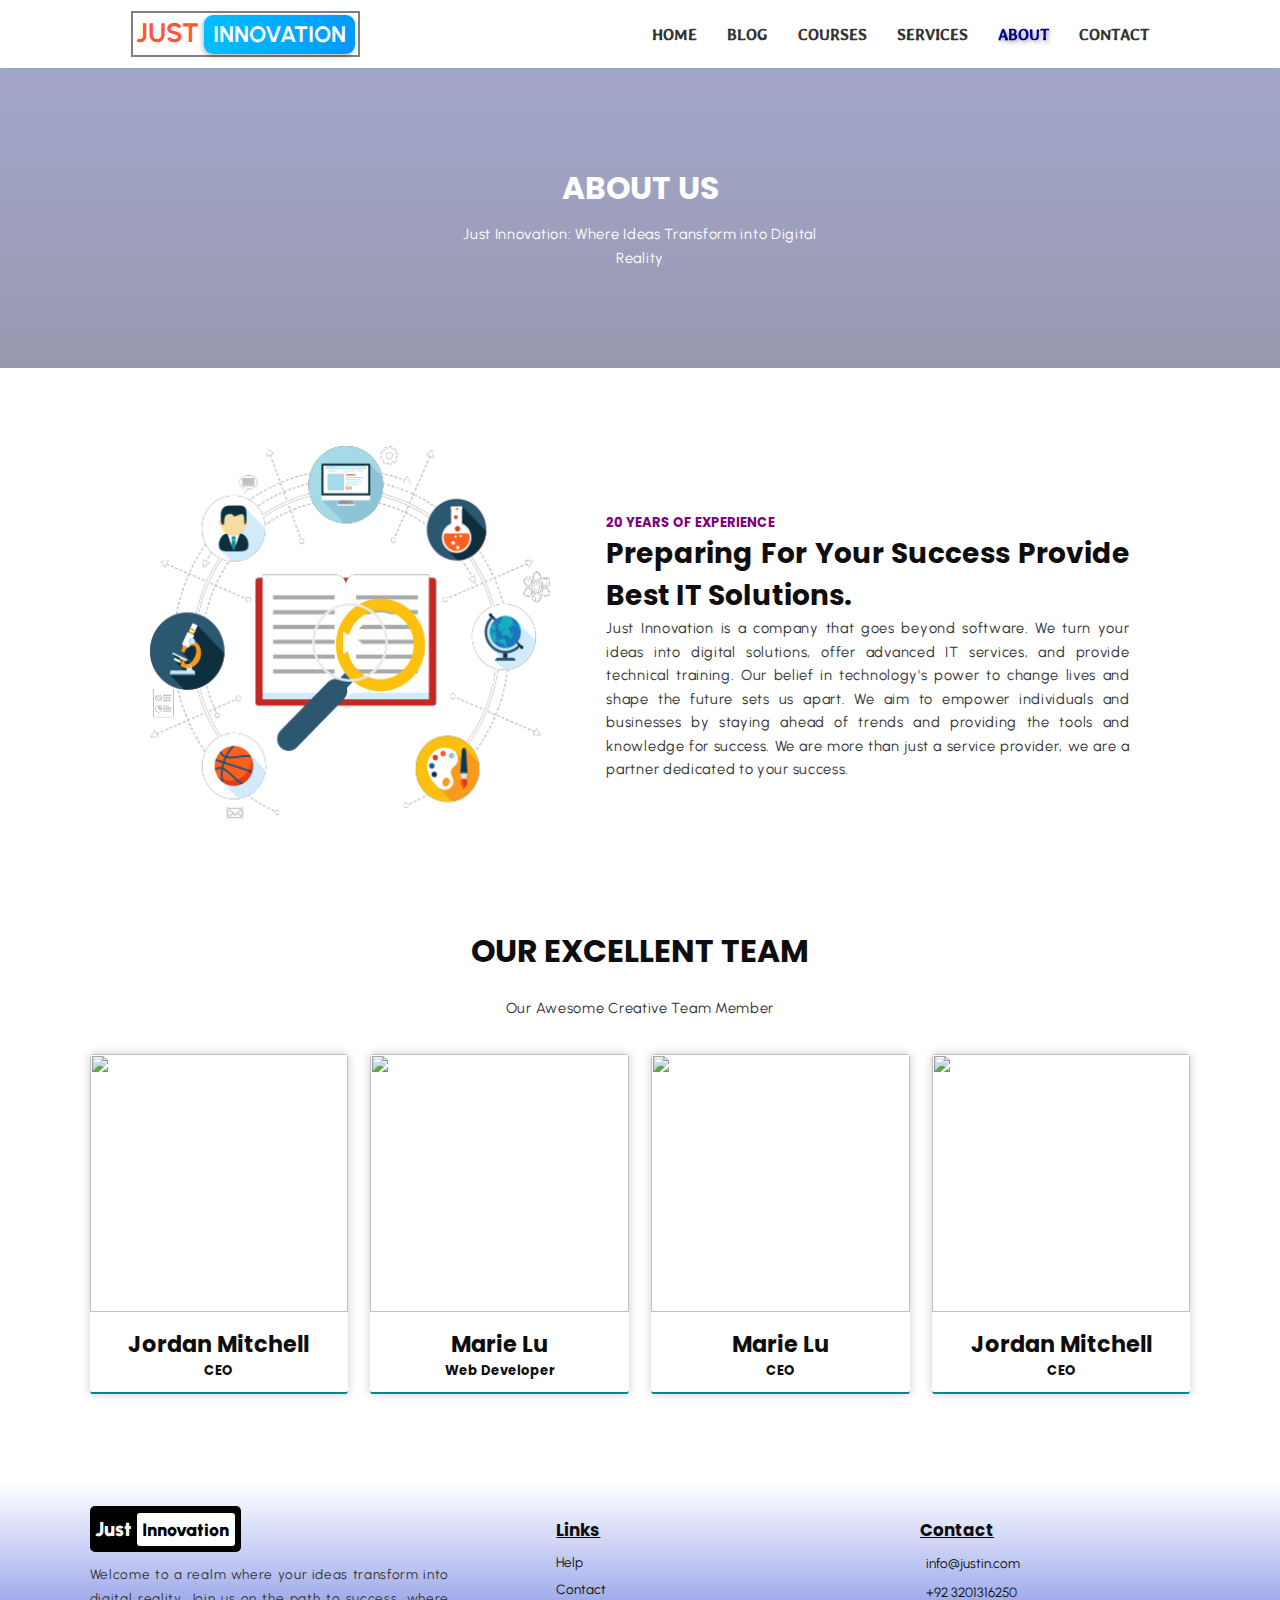
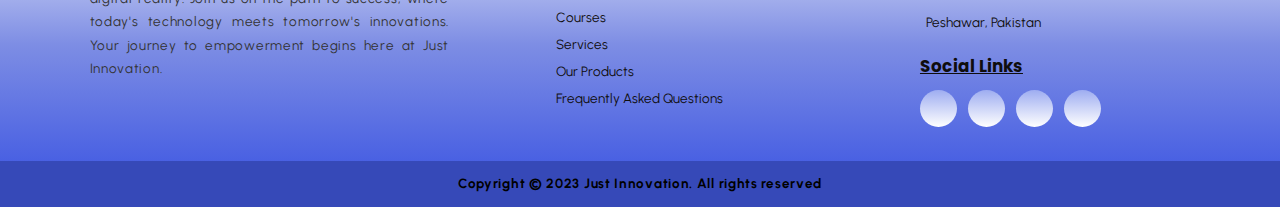
==== commit 5e5eef18: "commit" ====
--- a/about.html
+++ b/about.html
@@ -19,6 +19,11 @@
       <div class="navbar-brand">
         <a href="index.html"><span>just</span><span>innovation</span></a>
       </div>
+      <input type="checkbox" id="myCheck">
+      <label for="myCheck" id="menu">
+        <i class="fa-solid fa-x"></i>
+        <i class="fa-solid fa-bars"></i>
+      </label>
       <div class="navbar-links">
         <ul>
           <li class="nav-item"><a class="nav-link" href="index.html">home</a></li>
@@ -40,7 +45,6 @@
         <p class="section-para">Just Innovation: Where Ideas Transform into Digital Reality</p>
       </div>
     </div>
-    <div class="container">
       <div class="about">
         <figure>
           <img src="images/about.png" alt="" width="100%" height="100%">
@@ -55,7 +59,6 @@
             we are a partner dedicated to your success.</p>
         </div>
       </div>
-    </div>
   </section>
   <!-- ========== End About page Section ========== -->
   <!-- ========== Start Team Section ========== -->
--- a/style.css
+++ b/style.css
@@ -1,5 +1,4 @@
-@import url("https://fonts.googleapis.com/css2?family=Poppins:wght@100;200;300;400;500;600;700;800;900&family=Urbanist:wght@100;200;300;400;500;600;700;800;900&display=swap");
-
+@import url("https://fonts.googleapis.com/css2?family=Poppins:wght@100;200;300;400;500;600;700;800;900&family=Stylish&family=Urbanist:wght@100;200;300;400;500;600;700;800;900&display=swap");
 /* base line */
 * {
   margin: 0;
@@ -7,6 +6,7 @@
   box-sizing: border-box;
   font-family: "Urbanist", sans-serif;
   color: var(--font-color);
+  transition: all 0.1s linear;
 }
 
 html {
@@ -34,6 +34,7 @@
 a {
   text-decoration: none;
   color: inherit;
+  font-family: "Urbanist", sans-serif;
 }
 
 ul,
@@ -68,6 +69,7 @@
 .grid {
   display: grid;
   padding: 3rem 8rem;
+  gap: 3rem;
 }
 
 .grid-two-cols {
@@ -80,6 +82,24 @@
 
 .grid-four-cols {
   grid-template-columns: repeat(4, 1fr);
+}
+
+#myCheck {
+  display: none;
+}
+#menu {
+  font-size: 3rem;
+  position: absolute;
+  top: 30%;
+  right: 4rem;
+  z-index: 2;
+  display: none;
+
+  & i {
+    position: absolute;
+    background: white;
+    color: darkcyan;
+  }
 }
 
 /* module / reusable */
@@ -145,16 +165,16 @@
 }
 
 .top-bg {
-  height: 50vh;
+  min-height: 300px;
+  max-height: max-content;
+  padding: 4rem;
   display: grid;
   place-items: center;
 
-  & h1,
-  & p {
-    color: white;
-    padding: 0 2rem;
-    margin: 0 0 3rem;
-  }
+  & h1 {
+    margin: 0 0 1rem;
+  }
+
   background: fixed;
   background-image: linear-gradient(
       rgba(130, 134, 190, 0.7),
@@ -163,6 +183,10 @@
     url("https://images.unsplash.com/photo-1551434678-e076c223a692?q=80&w=1470&auto=format&fit=crop&ixlib=rb-4.0.3&ixid=M3wxMjA3fDB8MHxwaG90by1wYWdlfHx8fGVufDB8fHx8fA%3D%3D");
   background-position: 10%;
   background-repeat: no-repeat;
+
+  & * {
+    color: white;
+  }
 }
 
 /* states */
@@ -211,7 +235,7 @@
 .navbar-links ul {
   display: flex;
   list-style: none;
-  font-size: 1.3rem;
+  font-size: 1.6rem;
   text-transform: uppercase;
 
   & li {
@@ -235,6 +259,10 @@
       -o-transition: all 0.3s linear;
     }
 
+    & a {
+      font-family: "Stylish", serif;
+    }
+
     &:hover:after {
       width: 100%;
     }
@@ -242,6 +270,7 @@
 
   & .active {
     color: darkblue;
+    font-weight: 900;
     filter: drop-shadow(2px 2px 2px rgb(161, 159, 159));
   }
 }
@@ -753,10 +782,6 @@
       url("https://images.unsplash.com/photo-1557804506-669a67965ba0?q=80&w=1548&auto=format&fit=crop&ixlib=rb-4.0.3&ixid=M3wxMjA3fDB8MHxwaG90by1wYWdlfHx8fGVufDB8fHx8fA%3D%3D");
     background-position: 100% 80%;
   }
-
-  & .grid {
-    gap: 3rem;
-  }
 }
 .blog {
   box-shadow: 0 0 20px 0 rgba(0, 0, 0, 0.288);
@@ -850,7 +875,8 @@
 /***** End Blog page Section *****/
 /***** Contact Page Section *****/
 .contact-page-section {
-  & .container {
+  & .grid {
+    padding: 4rem 0;
     gap: 2rem;
   }
 
@@ -859,7 +885,7 @@
     gap: 0.5rem;
     background-color: var(--supporting2-color);
     padding: 2rem;
-    min-width: 500px;
+    min-width: 400px;
 
     .grid {
       padding: 0;
@@ -1169,10 +1195,6 @@
         rgba(0, 0, 0, 0.5)
       ),
       url("https://images.unsplash.com/photo-1551434678-e076c223a692?q=80&w=1470&auto=format&fit=crop&ixlib=rb-4.0.3&ixid=M3wxMjA3fDB8MHxwaG90by1wYWdlfHx8fGVufDB8fHx8fA%3D%3D");
-  }
-
-  & .grid {
-    gap: 3rem 5rem;
   }
 }
 .service {
@@ -1358,6 +1380,7 @@
   padding: 2rem;
   display: flex;
   justify-content: center;
+  align-items: center;
   text-align: justify;
 
   & img {
@@ -1449,15 +1472,6 @@
     grid-template-columns: repeat(3, 1fr);
   }
 
-  .about-section .grid,
-  .course-section .grid,
-  .blog-page-section .grid,
-  .review-section .grid,
-  .pricing-page-section .grid,
-  .team-page-section .grid {
-    gap: 4rem 5rem;
-  }
-
   & footer .grid {
     grid-template-columns: repeat(2, 1fr);
 
@@ -1474,6 +1488,13 @@
       }
     }
   }
+
+  .about-page-section {
+    & .about {
+      padding: 0;
+      flex-direction: column;
+    }
+  }
 }
 
 @media (width <= 900px) {
@@ -1483,6 +1504,10 @@
 }
 
 @media (width <= 850px) {
+  .grid-two-cols {
+    grid-template-columns: 1fr;
+  }
+
   main {
     height: 80vh;
     & .hero-content {
@@ -1492,8 +1517,11 @@
       display: none;
     }
   }
-  .grid-two-cols {
-    grid-template-columns: 1fr;
+
+  .contact-page-section {
+    .map {
+      min-height: 30rem;
+    }
   }
 
   & footer .grid {
@@ -1510,22 +1538,13 @@
   }
 }
 
-@media (width <= 768px) {
+@media (width <= 780px) {
   .container {
     padding: 2rem 5rem;
   }
 
   .grid-four-cols {
     grid-template-columns: repeat(2, 1fr);
-  }
-
-  .about-section .grid,
-  .course-section .grid,
-  .blog-page-section .grid,
-  .review-section .grid,
-  .pricing-page-section .grid,
-  .team-page-section .grid {
-    gap: 2rem;
   }
 
   .navbar-section .container {
@@ -1543,8 +1562,9 @@
 
 @media (width <= 700px) {
   .container {
-    padding: 2rem 20%;
-  }
+    padding: 2rem 18%;
+  }
+
   .grid-three-cols {
     grid-template-columns: 100%;
   }
@@ -1564,7 +1584,12 @@
       padding: 0;
     }
   }
-  
+  .contact-page-section {
+    .container {
+      padding: 4rem;
+    }
+  }
+
   footer {
     font-size: 1.2em;
   }
@@ -1575,7 +1600,60 @@
 }
 
 @media (width <= 600px) {
-  & footer .grid {
+  body {
+    overflow-x: hidden;
+  }
+  .navbar-section {
+    position: relative;
+  }
+  .navbar-links {
+    position: absolute;
+    transition: all 0.2s ease-in-out;
+    z-index: 100;
+    background-color: white;
+    width: 100%;
+    top: 100%;
+    right: -100%;
+
+    padding: 2rem;
+
+    & ul {
+      & li {
+        margin: 0;
+        width: 100%;
+        cursor: pointer;
+
+        & a {
+          width: 100%;
+          padding: 1rem;
+          display: block;
+          background-color: lightblue;
+
+          &:hover {
+            font-weight: bolder;
+            background-color: rgb(71, 173, 207);
+          }
+        }
+      }
+    }
+  }
+  #myCheck:checked ~ .navbar-links {
+    right: 0;
+  }
+  #myCheck:checked ~ #menu .fa-bars {
+    display: none;
+  }
+  #menu {
+    display: block;
+  }
+
+  .navbar-section .container ul {
+    flex-direction: column;
+    text-align: center;
+    gap: 2rem;
+  }
+
+  footer .grid {
     padding: 1rem;
 
     .footer-para {
@@ -1586,15 +1664,6 @@
       flex-direction: column;
     }
   }
-}
-
-@media (width <= 500px) {
-  .container {
-    padding: 2rem 10%;
-  }
-  /* .grid-three-cols {
-    grid-template-columns: 1fr;
-  } */
 }
 
 @media (width <= 530px) {
@@ -1602,4 +1671,22 @@
     grid-template-columns: 1fr;
     padding: 10rem;
   }
-}
+
+  .contact-page-section {
+    & form {
+      min-width: 290px;
+    }
+  }
+}
+
+@media (width <= 500px) {
+  .container {
+    padding: 2rem 10%;
+  }
+
+  .contact-page-section {
+    & .container {
+      padding: 3rem 2rem;
+    }
+  }
+}
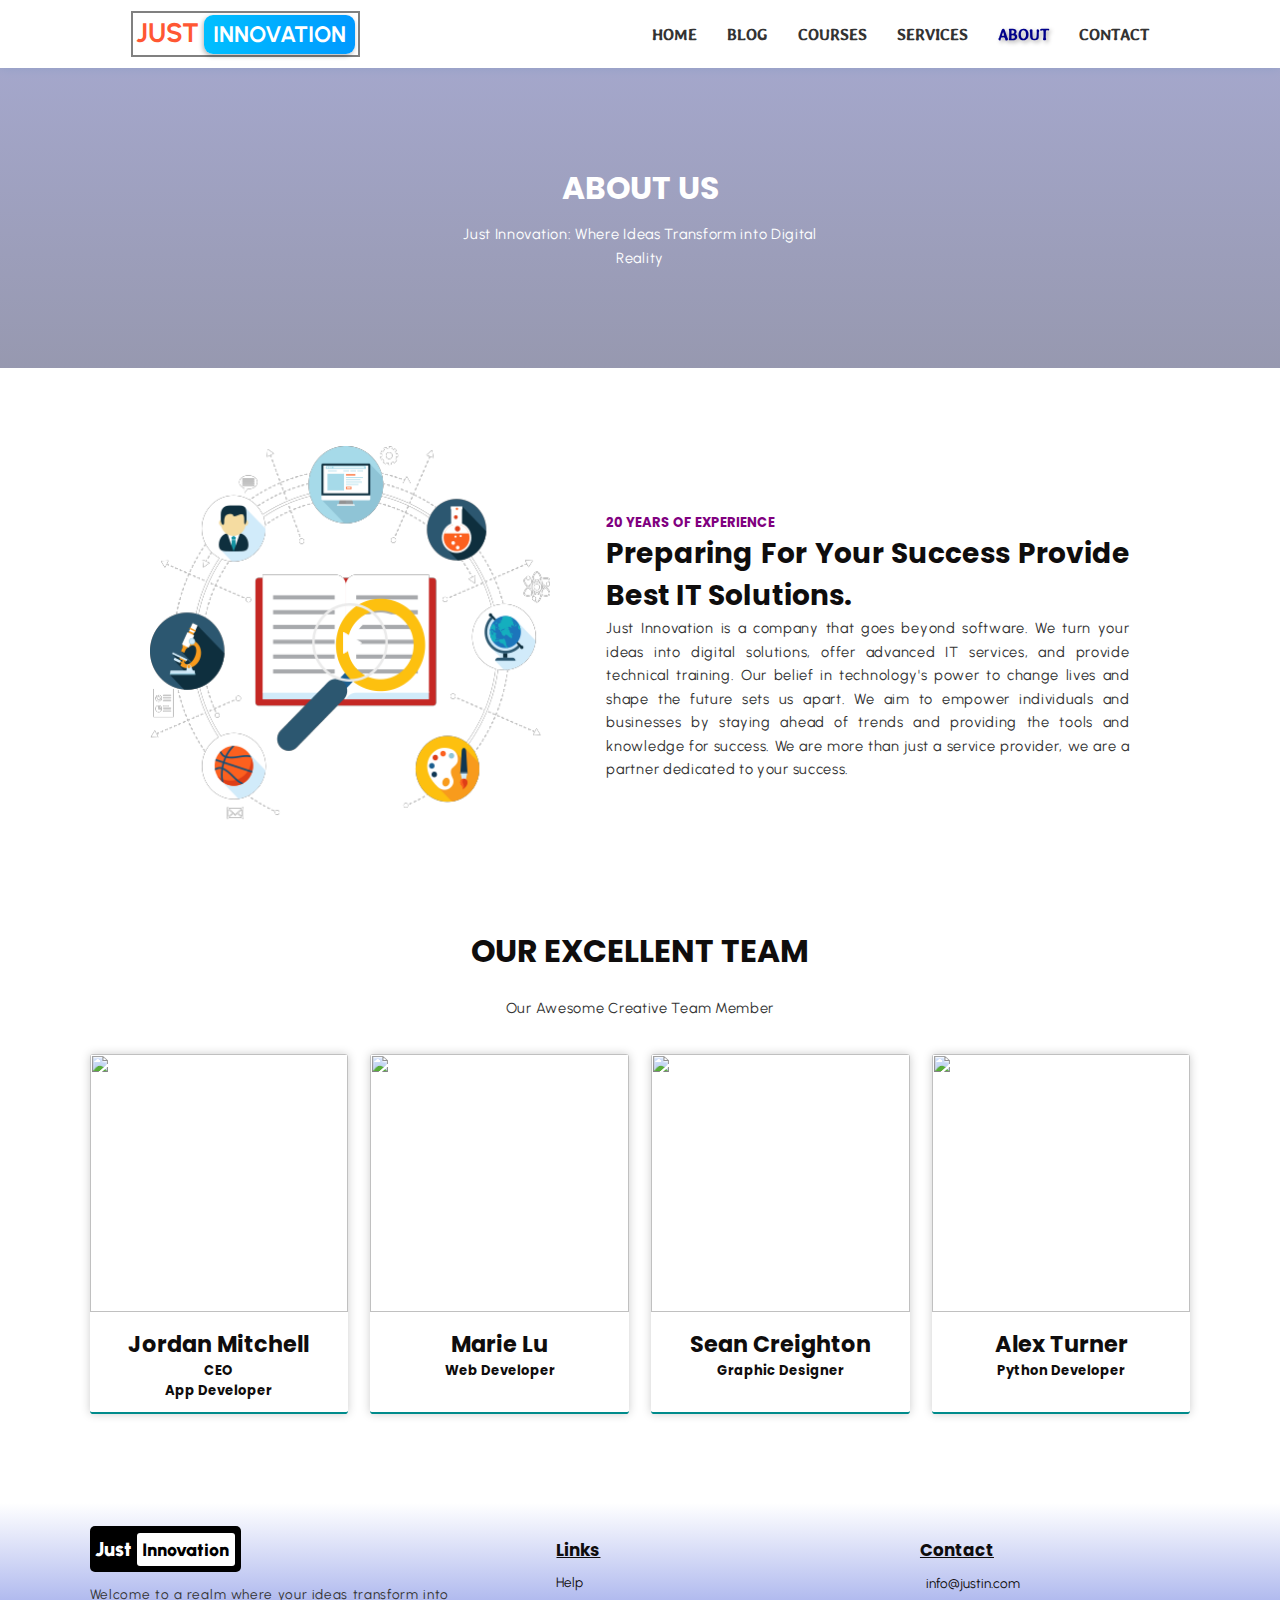
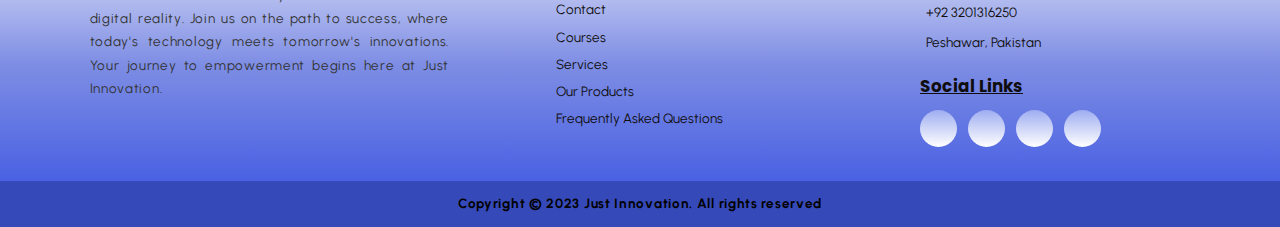
==== commit a2257b78: "commit" ====
--- a/about.html
+++ b/about.html
@@ -45,20 +45,20 @@
         <p class="section-para">Just Innovation: Where Ideas Transform into Digital Reality</p>
       </div>
     </div>
-      <div class="about">
-        <figure>
-          <img src="images/about.png" alt="" width="100%" height="100%">
-        </figure>
-        <div class="about-content">
-          <h3 class="box-sub-heading">20 YEARS OF EXPERIENCE</h3>
-          <h1 class="box-heading">Preparing For Your Success Provide Best IT Solutions.</h1>
-          <p class="box-para">Just Innovation is a company that goes beyond software. We turn your ideas into digital
-            solutions, offer advanced IT services, and provide technical training. Our belief in technology's power to
-            change lives and shape the future sets us apart. We aim to empower individuals and businesses by staying
-            ahead of trends and providing the tools and knowledge for success. We are more than just a service provider,
-            we are a partner dedicated to your success.</p>
-        </div>
-      </div>
+    <div class="about">
+      <figure>
+        <img src="images/about.png" alt="" width="100%" height="100%">
+      </figure>
+      <div class="about-content">
+        <h3 class="box-sub-heading">20 YEARS OF EXPERIENCE</h3>
+        <h1 class="box-heading">Preparing For Your Success Provide Best IT Solutions.</h1>
+        <p class="box-para">Just Innovation is a company that goes beyond software. We turn your ideas into digital
+          solutions, offer advanced IT services, and provide technical training. Our belief in technology's power to
+          change lives and shape the future sets us apart. We aim to empower individuals and businesses by staying
+          ahead of trends and providing the tools and knowledge for success. We are more than just a service provider,
+          we are a partner dedicated to your success.</p>
+      </div>
+    </div>
   </section>
   <!-- ========== End About page Section ========== -->
   <!-- ========== Start Team Section ========== -->
@@ -77,7 +77,7 @@
         </figure>
         <div class="team-content">
           <h1 class="name">Jordan Mitchell</h1>
-          <h3 class="post">CEO</h3>
+          <h3 class="post">CEO <br> App Developer</h3>
         </div>
         <div class="media-icons">
           <ul>
@@ -107,29 +107,30 @@
       </div>
       <div class="team">
         <figure>
-          <img src="https://images1.penguinrandomhouse.com/author/223095" alt="" width="100%" height="100%">
-        </figure>
-        <div class="team-content">
-          <h1 class="name">Marie Lu</h1>
-          <h3 class="post">CEO</h3>
-        </div>
-        <div class="media-icons">
-          <ul>
-            <li><a href="https://www.facebook.com" target="_blank"><i class="fa-brands fa-facebook"></i></a></li>
-            <li><a href="https://www.pinterest.com" target="_blank"><i class="fa-brands fa-pinterest"></i></a></li>
-            <li><a href="https://www.twitter.com" target="_blank"><i class="fa-brands fa-twitter"></i></a></li>
-            <li><a href="https://www.linkedin.com" target="_blank"><i class="fa-brands fa-linkedin"></i></a></li>
-          </ul>
-        </div>
-      </div>
-      <div class="team">
-        <figure>
-          <img src="https://qph.cf2.quoracdn.net/main-thumb-3607412-200-dyfgeuyqrqdehdspooupvbqpagcthrwj.jpeg" alt=""
-            width="100%" height="100%">
-        </figure>
-        <div class="team-content">
-          <h1 class="name">Jordan Mitchell</h1>
-          <h3 class="post">CEO</h3>
+          <img src="https://encrypted-tbn0.gstatic.com/images?q=tbn:ANd9GcRhWoBbn_qOLHcVEHCE0Z7ETeXzJ4IT4rdYew&usqp=CAU"
+            alt="" width="100%" height="100%">
+        </figure>
+        <div class="team-content">
+          <h1 class="name">Sean Creighton</h1>
+          <h3 class="post">Graphic Designer</h3>
+        </div>
+        <div class="media-icons">
+          <ul>
+            <li><a href="https://www.facebook.com" target="_blank"><i class="fa-brands fa-facebook"></i></a></li>
+            <li><a href="https://www.pinterest.com" target="_blank"><i class="fa-brands fa-pinterest"></i></a></li>
+            <li><a href="https://www.twitter.com" target="_blank"><i class="fa-brands fa-twitter"></i></a></li>
+            <li><a href="https://www.linkedin.com" target="_blank"><i class="fa-brands fa-linkedin"></i></a></li>
+          </ul>
+        </div>
+      </div>
+      <div class="team">
+        <figure>
+          <img src="https://headshots-inc.com/wp-content/uploads/2021/04/author-headshots.jpg" alt="" width="100%"
+            height="100%">
+        </figure>
+        <div class="team-content">
+          <h1 class="name">Alex Turner</h1>
+          <h3 class="post">Python Developer</h3>
         </div>
         <div class="media-icons">
           <ul>
--- a/style.css
+++ b/style.css
@@ -880,12 +880,26 @@
     gap: 2rem;
   }
 
+  .top-bg {
+    background-image: linear-gradient(
+        rgba(130, 134, 190, 0.7),
+        rgba(0, 0, 0, 0.5)
+      ),
+      url("https://images.unsplash.com/photo-1587560699334-bea93391dcef?q=80&w=1470&auto=format&fit=crop&ixlib=rb-4.0.3&ixid=M3wxMjA3fDB8MHxwaG90by1wYWdlfHx8fGVufDB8fHx8fA%3D%3D");
+    background-position: center;
+  }
+
   & form {
     display: grid;
     gap: 0.5rem;
     background-color: var(--supporting2-color);
-    padding: 2rem;
+    background-image: linear-gradient(
+      rgba(130, 134, 190, 0.7),
+      rgba(0, 0, 0, 0.5)
+    );
+    padding: 1rem;
     min-width: 400px;
+    font-weight: bold;
 
     .grid {
       padding: 0;
